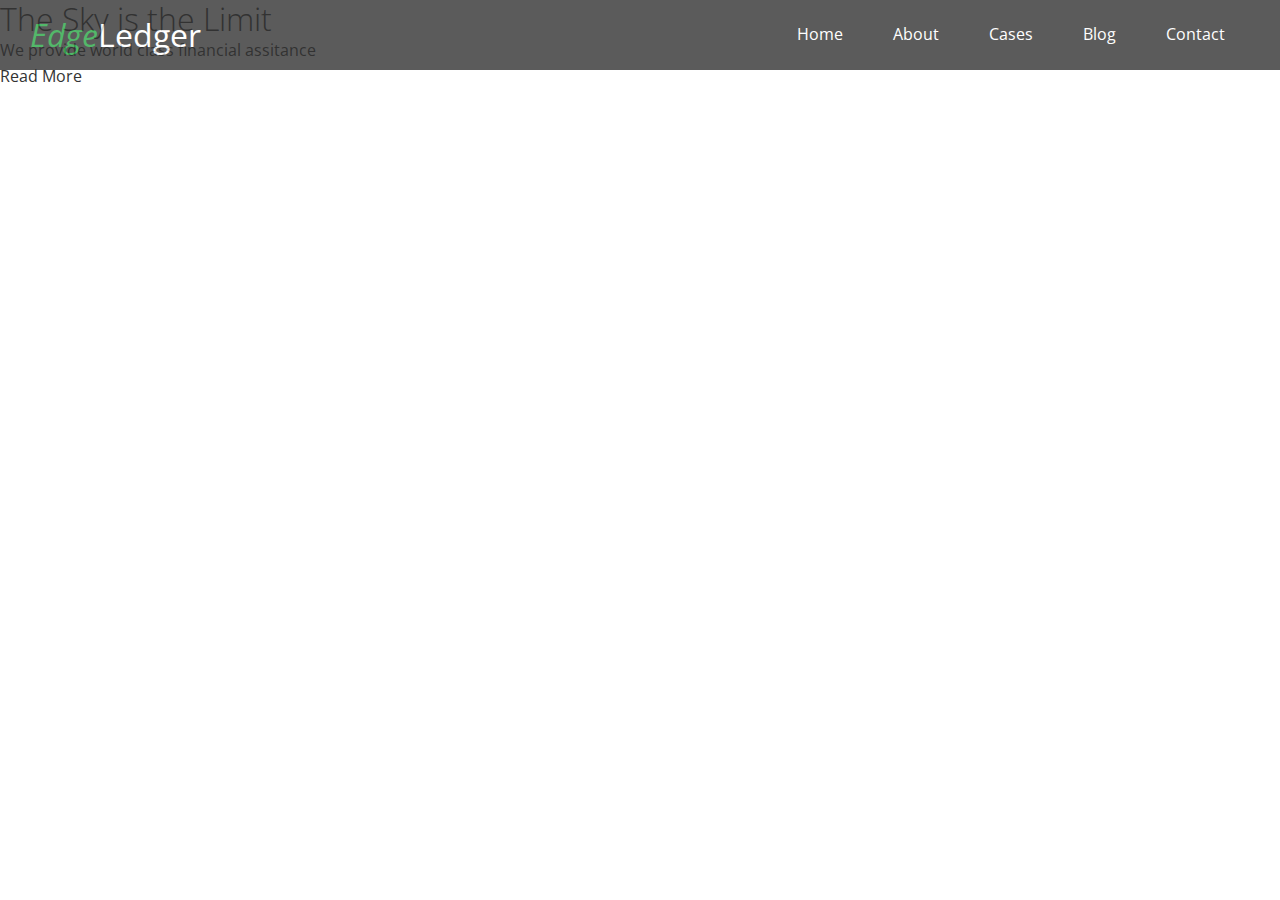
==== index.html @ 9a752066 "navbar2" ====
<!DOCTYPE html>
<html lang="en">
<head>
    <meta charset="UTF-8">
    <meta name="viewport" content="width=device-width, initial-scale=1.0">
    <link rel="stylesheet" href="https://cdnjs.cloudflare.com/ajax/libs/font-awesome/5.14.0/css/all.min.css" integrity="sha512-1PKOgIY59xJ8Co8+NE6FZ+LOAZKjy+KY8iq0G4B3CyeY6wYHN3yt9PW0XpSriVlkMXe40PTKnXrLnZ9+fkDaog==" crossorigin="anonymous" />
    <link rel="stylesheet" href="css/utilites.css">
    <link rel="stylesheet" href="css/style.css">
    <title>Welcome to EdgeLedger</title>
</head>
<body id="home">
    <header class="hero">
        <div class="navbar" id="navbar">
            <h1 class="logo">
               <span class="text-primary"> <i class="fas fa-book-open">Edge</span></i>Ledger
            </h1>
            <nav>
                <ul>
                    <li><a href="#home">Home</a></li>
                    <li><a href="#about">About</a></li>
                    <li><a href="#cases">Cases</a></li>
                    <li><a href="#blog">Blog</a></li>
                    <li><a href="#contact">Contact</a></li>
                </ul>
            </nav>
        </div>
        <div class="content">
            <h1 class="content">The Sky is the Limit</h1>
            <p>We provide world class financial assitance</p>
            <a href="#about" class="btn"><i class="fas fa-chevron-right"></i>Read More</a>
        </div>
    </header>
</body>
</html>
---- css/utilites.css ----
/* Text colors */

.text-primary {
    color: #28a745
}

.text-secondary {
    color: #0284d0
}
---- css/style.css ----
@import url('https://fonts.googleapis.com/css2?family=Open+Sans:wght@300&display=swap');

* {
    box-sizing: border-box;
    padding: 0;
    margin: 0;
}

body {
    font-family: 'Open Sans', sans-serif;
    background: #fff;
    color: #333;
    line-height: 1.6;
}

ul {
    list-style: none;
}
a {
    color: #333;
    text-decoration: none;
}

h1, h2 {
    font-weight: 300;
    line-height: 1.2;
}

p {
    margin: 10 px 0;
}
img {
    width: 100%;
}
/* Nav bar */

.navbar {
    display: flex;
    align-items: center;
    justify-content: space-between;
    background-color: #333;
    color: #fff;
    opacity: 0.8;
    width: 100%;
    height: 70px;
    position: fixed;
    top: 0px;
    padding: 0 30px;
}
.navbar a {
    color: #fff;
    padding: 10px 20px;
    margin: 0 5px;

}
.navbar a:hover {
    border-bottom: #28a745 2px solid;

}

.navbar ul {
    display: flex;
}

.navbar .logo {
    font-weight: 400;
}
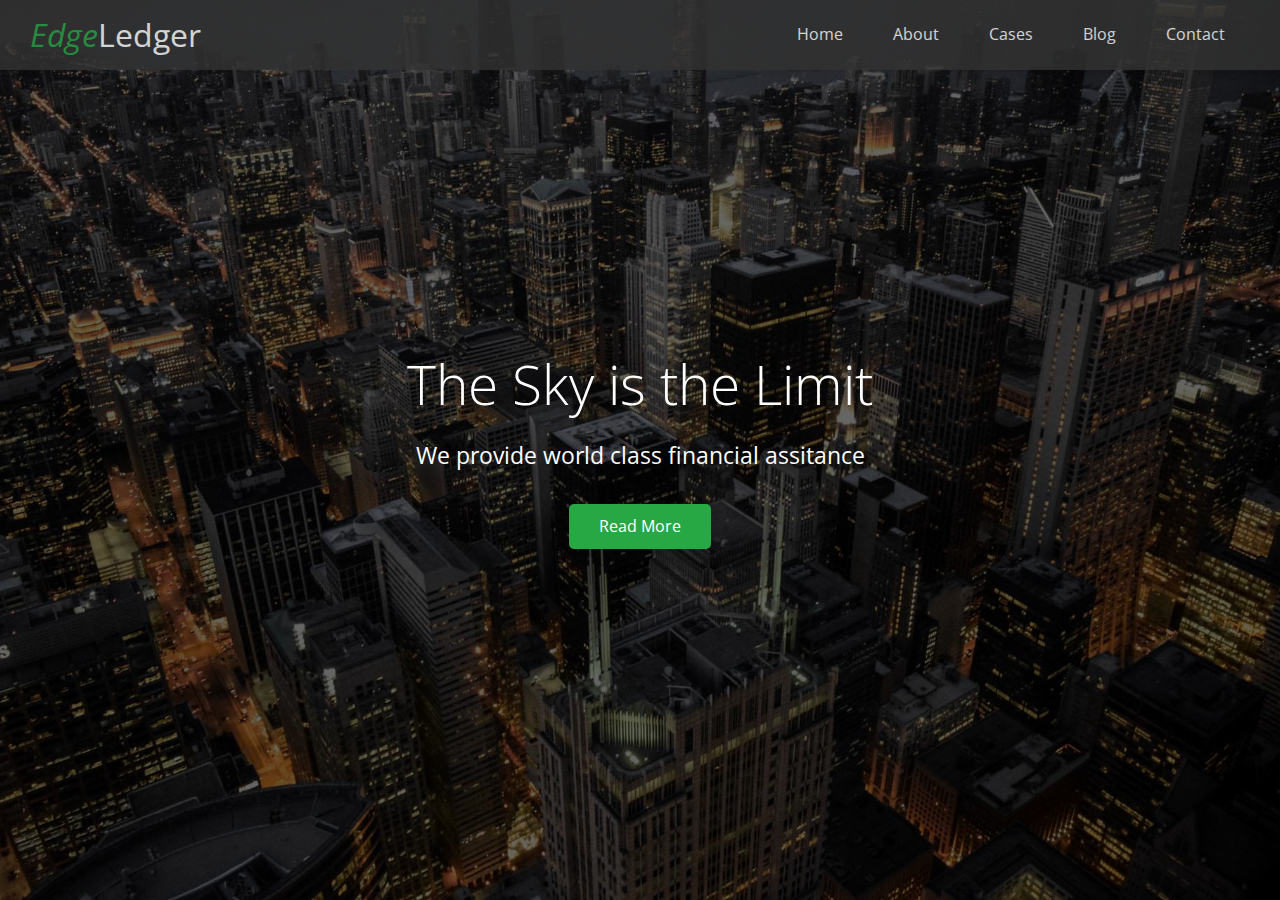
==== commit 9b071e8b: "hero section and overlay" ====
--- a/index.html
+++ b/index.html
@@ -25,9 +25,9 @@
             </nav>
         </div>
         <div class="content">
-            <h1 class="content">The Sky is the Limit</h1>
+            <h1 >The Sky is the Limit</h1>
             <p>We provide world class financial assitance</p>
-            <a href="#about" class="btn"><i class="fas fa-chevron-right"></i>Read More</a>
+            <a href="#about" class="btn"><i class="fas fa-chevron-right"></i> Read More </a>
         </div>
     </header>
 </body>
--- a/css/utilites.css
+++ b/css/utilites.css
@@ -6,4 +6,34 @@
 
 .text-secondary {
     color: #0284d0
+}
+/* Button */
+.btn {
+    cursor: pointer;
+    display: inline-block;
+    padding: 10px 30px;
+    color: #fff;
+    background-color: #28a745 ;
+    border: none;
+    border-radius: 5px;
+}
+
+.btn:hover {
+    opacity: 0.9;
+}
+
+.btn-primary {
+    background:  #28a745;
+    color: #fff;
+}
+
+.btn-secondary {
+    background: #0284d0;
+    color: #fff;
+}.btn-dark {
+    background:  #333;
+    color: #fff;
+}.btn-light {
+    background:  #f4f4f4;
+    color: #333;
 }--- a/css/style.css
+++ b/css/style.css
@@ -65,4 +65,45 @@
 
 .navbar .logo {
     font-weight: 400;
+}
+
+/* Header */
+
+.hero {
+    background: url('../images/home/showcase.jpg') no-repeat center center/cover;
+    height: 100vh;
+    position: relative;
+    color: #fff;
+}
+.hero .content {
+    display: flex;
+    flex-direction: column;
+    align-items: center;
+    justify-content: center;
+    text-align: center;
+    height: 100%;
+    padding: 0 20px;
+}
+
+.hero .content h1 {
+    font-size: 55px;
+}
+.hero .content p {
+    font-size: 23px;
+    max-width: 600px;
+    margin: 20px 0 30px;
+}
+
+.hero::before {
+    content: '';
+    position: absolute;
+    top: 0;
+    left: 0;
+    width: 100%;
+    height: 100%;
+    background: rgba(0,0,0,0.6);
+}
+
+.hero * {
+    z-index: 10;
 }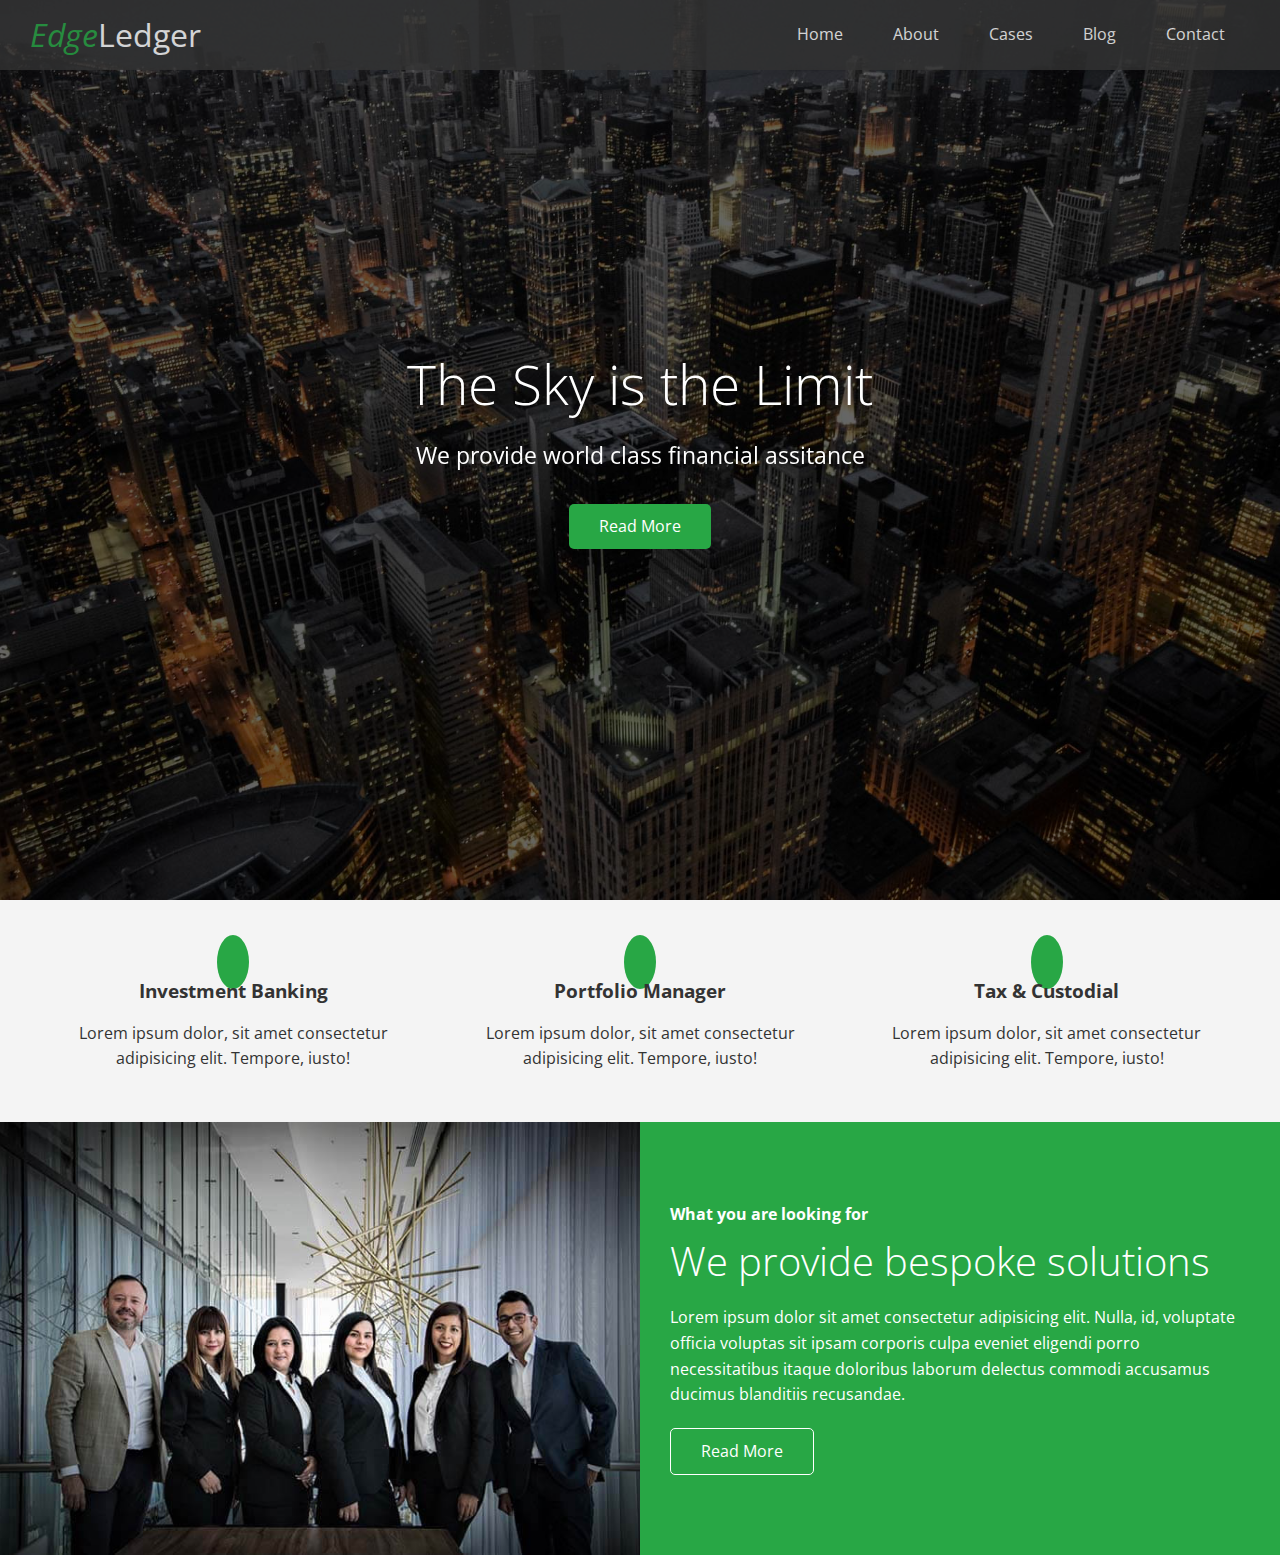
==== commit facc9bf5: "icons and solutions sections" ====
--- a/index.html
+++ b/index.html
@@ -30,5 +30,62 @@
             <a href="#about" class="btn"><i class="fas fa-chevron-right"></i> Read More </a>
         </div>
     </header>
+    <!-- ABOUT: ICONS -->
+        <section id="about" class="icons bg-light">
+            <div class="flex-items">
+              <div>
+                <i class="fas fa-university fa-2x"></i>
+                <div>
+                  <h3>Investment Banking</h3>
+                  <p>
+                    Lorem ipsum dolor, sit amet consectetur adipisicing elit.
+                    Tempore, iusto!
+                  </p>
+                </div>
+              </div>
+              <div>
+                <i class="fas fa-book-reader fa-2x"></i>
+                <div>
+                  <h3>Portfolio Manager</h3>
+                  <p>
+                    Lorem ipsum dolor, sit amet consectetur adipisicing elit.
+                    Tempore, iusto!
+                  </p>
+                </div>
+              </div>
+              <div>
+                <i class="fas fa-pencil-alt fa-2x"></i>
+                <div>
+                  <h3>Tax & Custodial</h3>
+                  <p>
+                    Lorem ipsum dolor, sit amet consectetur adipisicing elit.
+                    Tempore, iusto!
+                  </p>
+                </div>
+              </div>
+            </div>
+          </section>
+          <!-- ABOUT: SOLUTIONS -->
+          <section class="solutions flex-columns">
+              <div class="row">
+                  <div class="column">
+                      <div class="column-1">
+                          <img src="images/home/people.jpg" alt="">
+                      </div>
+                  </div>
+                  <div class="column">
+                      <div class="column-2 bg-primary">
+                        <h4>What you are looking for </h4>  
+                        <h2>We provide bespoke solutions</h2>
+                        <p>Lorem ipsum dolor sit amet consectetur adipisicing elit. Nulla, id, voluptate officia voluptas sit ipsam corporis culpa eveniet eligendi porro necessitatibus itaque doloribus laborum delectus commodi accusamus ducimus blanditiis recusandae.</p>
+                        <a href="#" class="btn btn-outline">
+                            <i class="fas fa-chevron"></i>
+                            Read More
+                        </a>
+                      </div>
+                  </div>
+              </div>
+          </section>
+    </main>
 </body>
 </html>--- a/css/utilites.css
+++ b/css/utilites.css
@@ -22,18 +22,76 @@
     opacity: 0.9;
 }
 
-.btn-primary {
+.btn-primary, .bg-primary {
     background:  #28a745;
     color: #fff;
 }
 
-.btn-secondary {
+.btn-secondary, .bg-secondary {
     background: #0284d0;
     color: #fff;
-}.btn-dark {
+}.btn-dark, .bg-dark {
     background:  #333;
     color: #fff;
-}.btn-light {
+}.btn-light, .bg-light {
     background:  #f4f4f4;
     color: #333;
-}+}
+.btn-outline {
+    background: transparent;
+    border: 1px solid #fff;
+}
+
+/* flex items */
+.flex-items {
+    display: flex;
+    text-align: center;
+    justify-content: center;
+    text-align: center;
+    height: 100%;
+}
+.flex-items > div{
+    padding: 20px;
+}
+/* Flex Columns */
+.flex-columns .row {
+    display: flex;
+    flex-direction: row;
+    flex-wrap: wrap;
+    width: 100%;
+}
+.flex-columns .column {
+    display: flex;
+    flex-direction: column;
+    flex-basis: 100%;
+    flex: 1;
+}
+
+.flex-columns .column .column-1,
+.flex-columns .column .column-2 {
+    height: 100%;
+}
+
+.flex-columns img {
+    width: 100%;
+    height: 100%;
+    object-fit: cover;
+}
+
+.flex-columns .column-2{
+    display: flex;
+    flex-direction: column;
+    align-items: flex-start;
+    justify-content: center;
+    padding: 30px;
+}
+.flex-columns h2 {
+    font-size: 40px;
+    font-weight: 100;
+}
+.flex-columns h4 {
+    margin-bottom: 10px;
+}
+.flex-columns p {
+    margin: 20px 0;
+}
--- a/css/style.css
+++ b/css/style.css
@@ -106,4 +106,21 @@
 
 .hero * {
     z-index: 10;
+}
+
+/* Icons */
+.icons {
+    padding: 30px;
+}
+.icons h3 {
+    font-weight: bold;
+    margin-bottom: 15px;
+}
+
+.icons i {
+    background-color: #28a745;
+    color: #fff;
+    padding: 1rem;
+    border-radius: 50%;
+    margin-bottom: 15px;
 }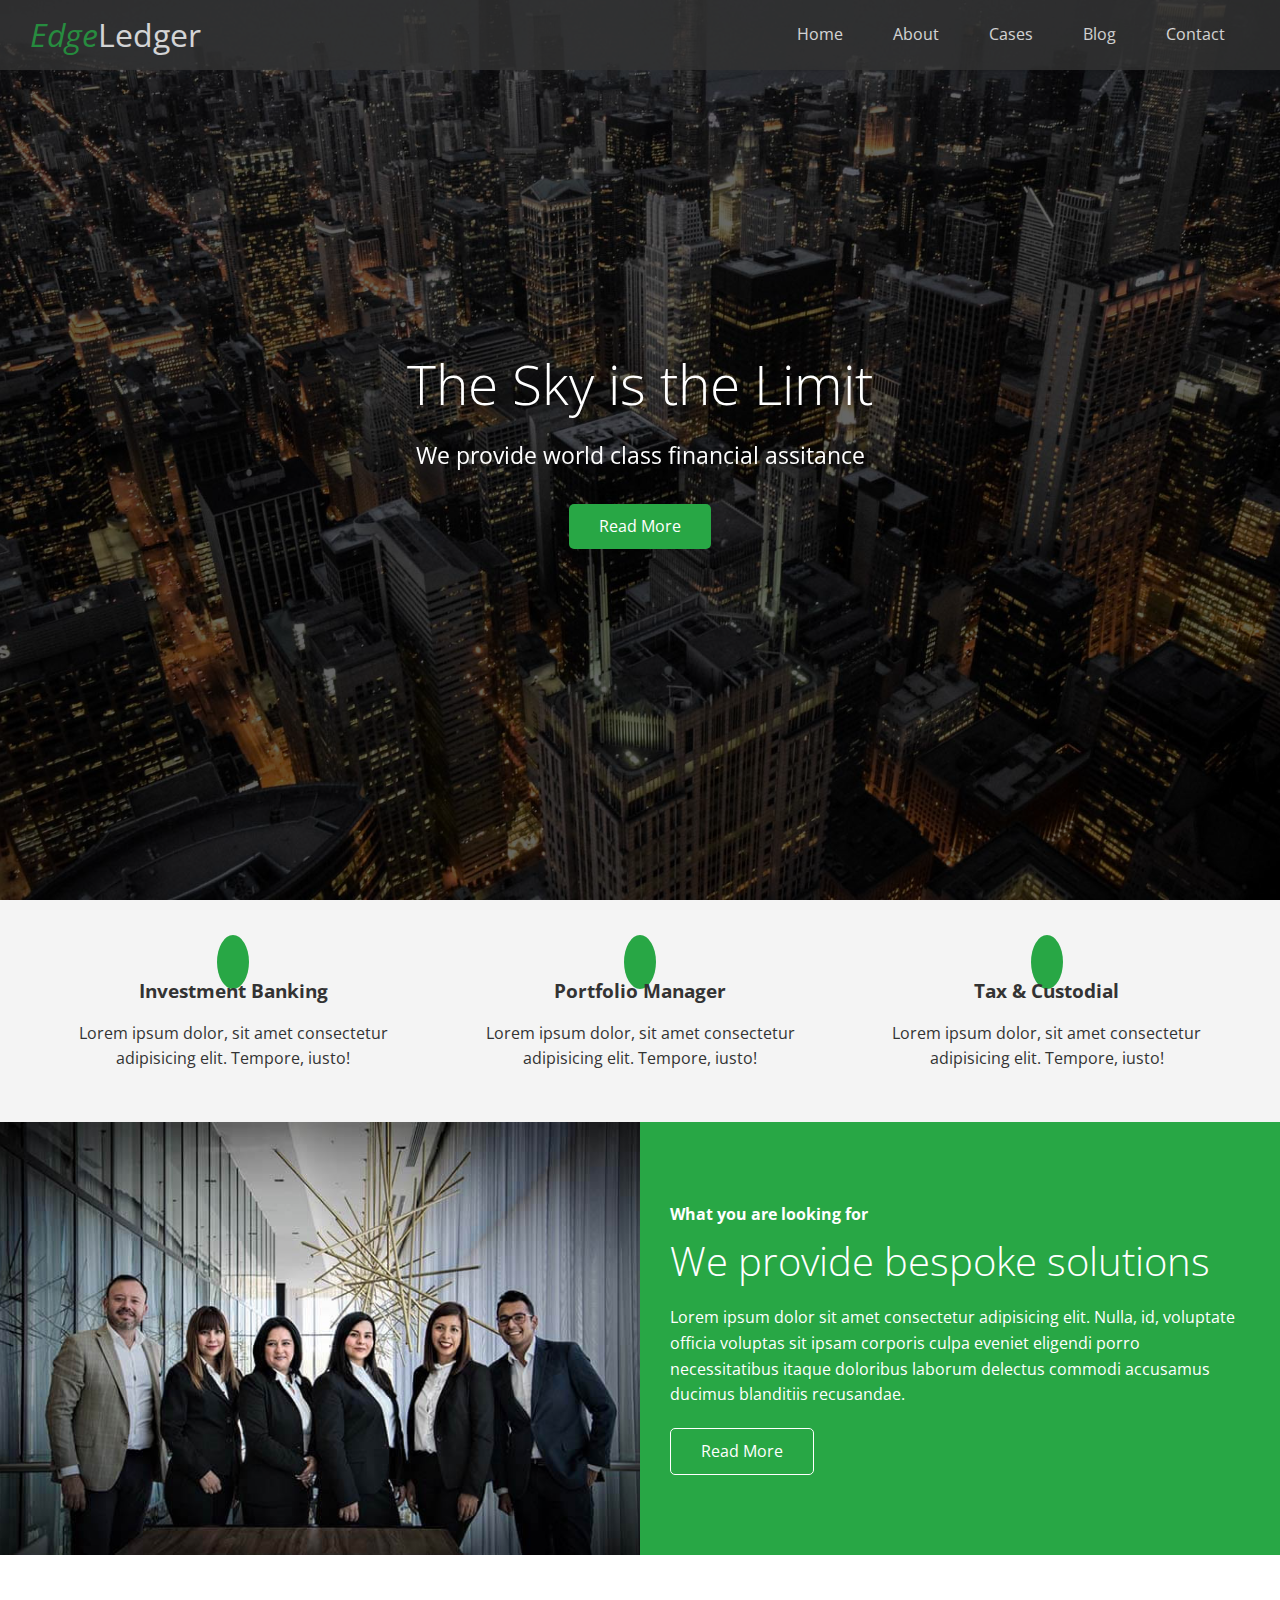
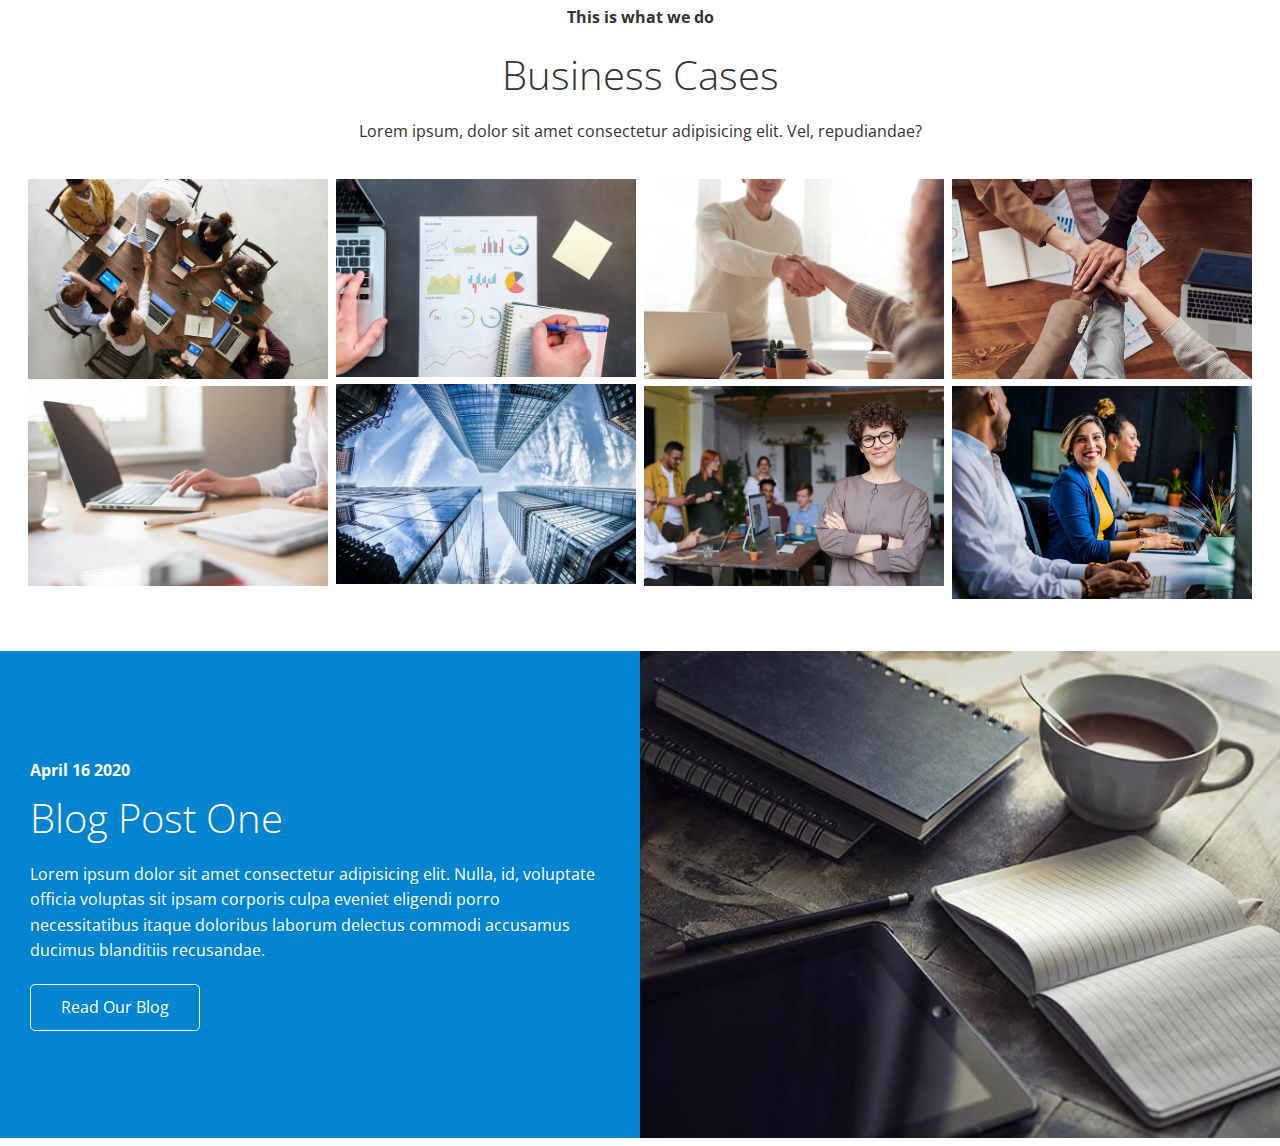
==== commit ec4a0fb6: "cases and blog sections" ====
--- a/index.html
+++ b/index.html
@@ -86,6 +86,53 @@
                   </div>
               </div>
           </section>
+          <!-- Cases -->
+          <section id="cases" class="cases flex-grid section-padding">
+              <header class="section-header">
+                  <h4>This is what we do</h4>
+                  <h2>Business Cases</h2>
+                  <p>Lorem ipsum, dolor sit amet consectetur adipisicing elit. Vel, repudiandae?</p>
+              </header>
+              <div class="row">
+                  <div class="column">
+                      <img src="images/cases/cases1.jpg" alt="">
+                      <img src="images/cases/cases2.jpg" alt="">
+                  </div>
+                  <div class="column">
+                      <img src="images/cases/cases3.jpg" alt="">
+                      <img src="images/cases/cases4.jpg" alt="">
+                  </div>
+                  <div class="column">
+                      <img src="images/cases/cases5.jpg" alt="">
+                      <img src="images/cases/cases6.jpg" alt="">
+                  </div>
+                  <div class="column">
+                      <img src="images/cases/cases7.jpg" alt="">
+                      <img src="images/cases/cases8.jpg" alt="">
+                  </div>
+              </div>
+          </section>
+          <!-- blog: SOLUTIONS -->
+          <section id="blog" class="blog flex-columns flex-reverse">
+            <div class="row">
+                <div class="column">
+                    <div class="column-1">
+                        <img src="images/home/blog.jpg" alt="">
+                    </div>
+                </div>
+                <div class="column">
+                    <div class="column-2 bg-secondary">
+                      <h4>April 16 2020 </h4>  
+                      <h2>Blog Post One</h2>
+                      <p>Lorem ipsum dolor sit amet consectetur adipisicing elit. Nulla, id, voluptate officia voluptas sit ipsam corporis culpa eveniet eligendi porro necessitatibus itaque doloribus laborum delectus commodi accusamus ducimus blanditiis recusandae.</p>
+                      <a href="#" class="btn btn-outline">
+                          <i class="fas fa-chevron"></i>
+                          Read Our Blog
+                      </a>
+                    </div>
+                </div>
+            </div>
+        </section>
     </main>
 </body>
 </html>--- a/css/utilites.css
+++ b/css/utilites.css
@@ -54,6 +54,9 @@
     padding: 20px;
 }
 /* Flex Columns */
+.flex-columns.flex-reverse .row {
+    flex-direction: row-reverse;
+}
 .flex-columns .row {
     display: flex;
     flex-direction: row;
@@ -95,3 +98,31 @@
 .flex-columns p {
     margin: 20px 0;
 }
+/* HEADER  */
+.section-header {
+    padding: 30px;
+    display: flex;
+    flex-direction: column;
+    align-items: center;
+    justify-content: center;
+    text-align: center;
+}
+
+.section-header h2 {
+    font-size: 40px;
+    margin: 20px 0;
+}
+
+.section-padding {
+    padding: 20px 20px 40px;
+}
+.flex-grid .row{
+    display: flex;
+    flex-wrap: wrap;
+    padding: 0 4px;
+}
+.flex-grid .column {
+    flex: 25%;
+    max-width: 25%;
+    padding: 4px;
+}--- a/css/style.css
+++ b/css/style.css
@@ -123,4 +123,7 @@
     padding: 1rem;
     border-radius: 50%;
     margin-bottom: 15px;
+}
+.cases img:hover {
+    opacity: 0.7;
 }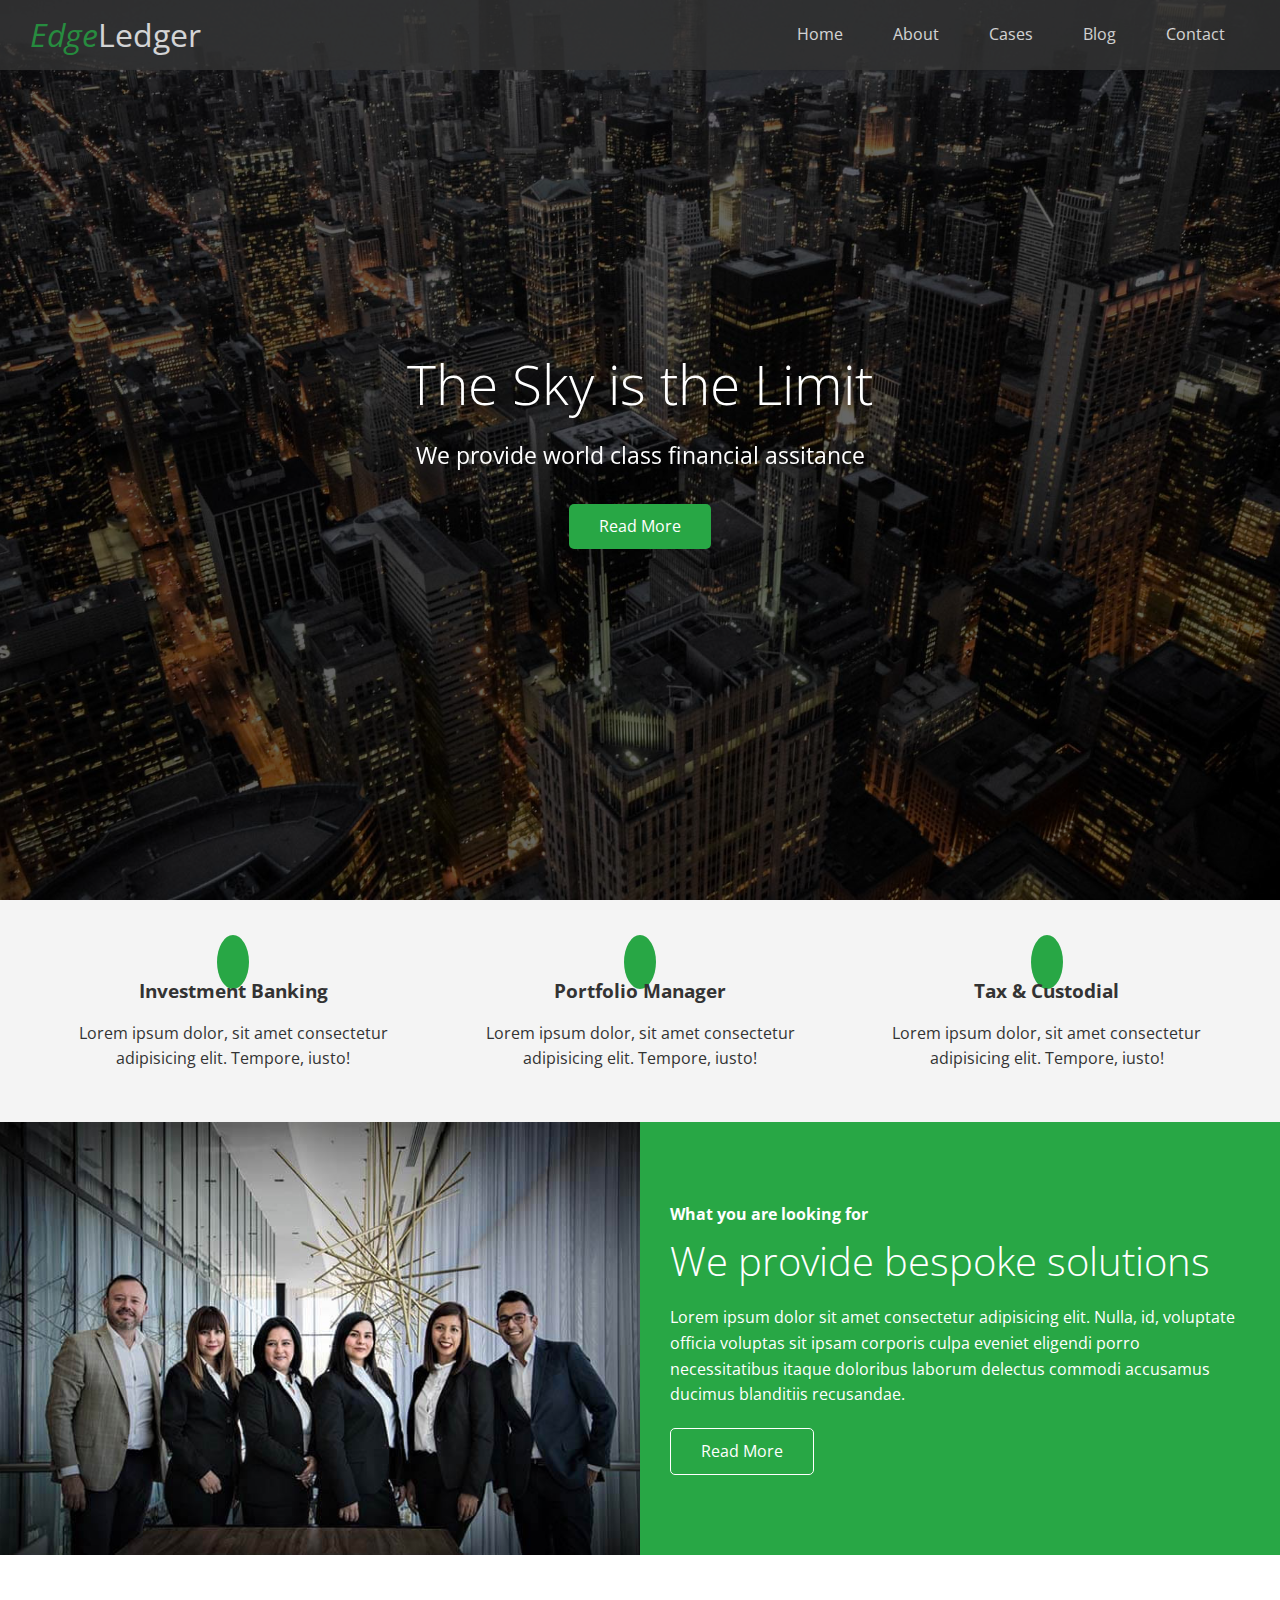
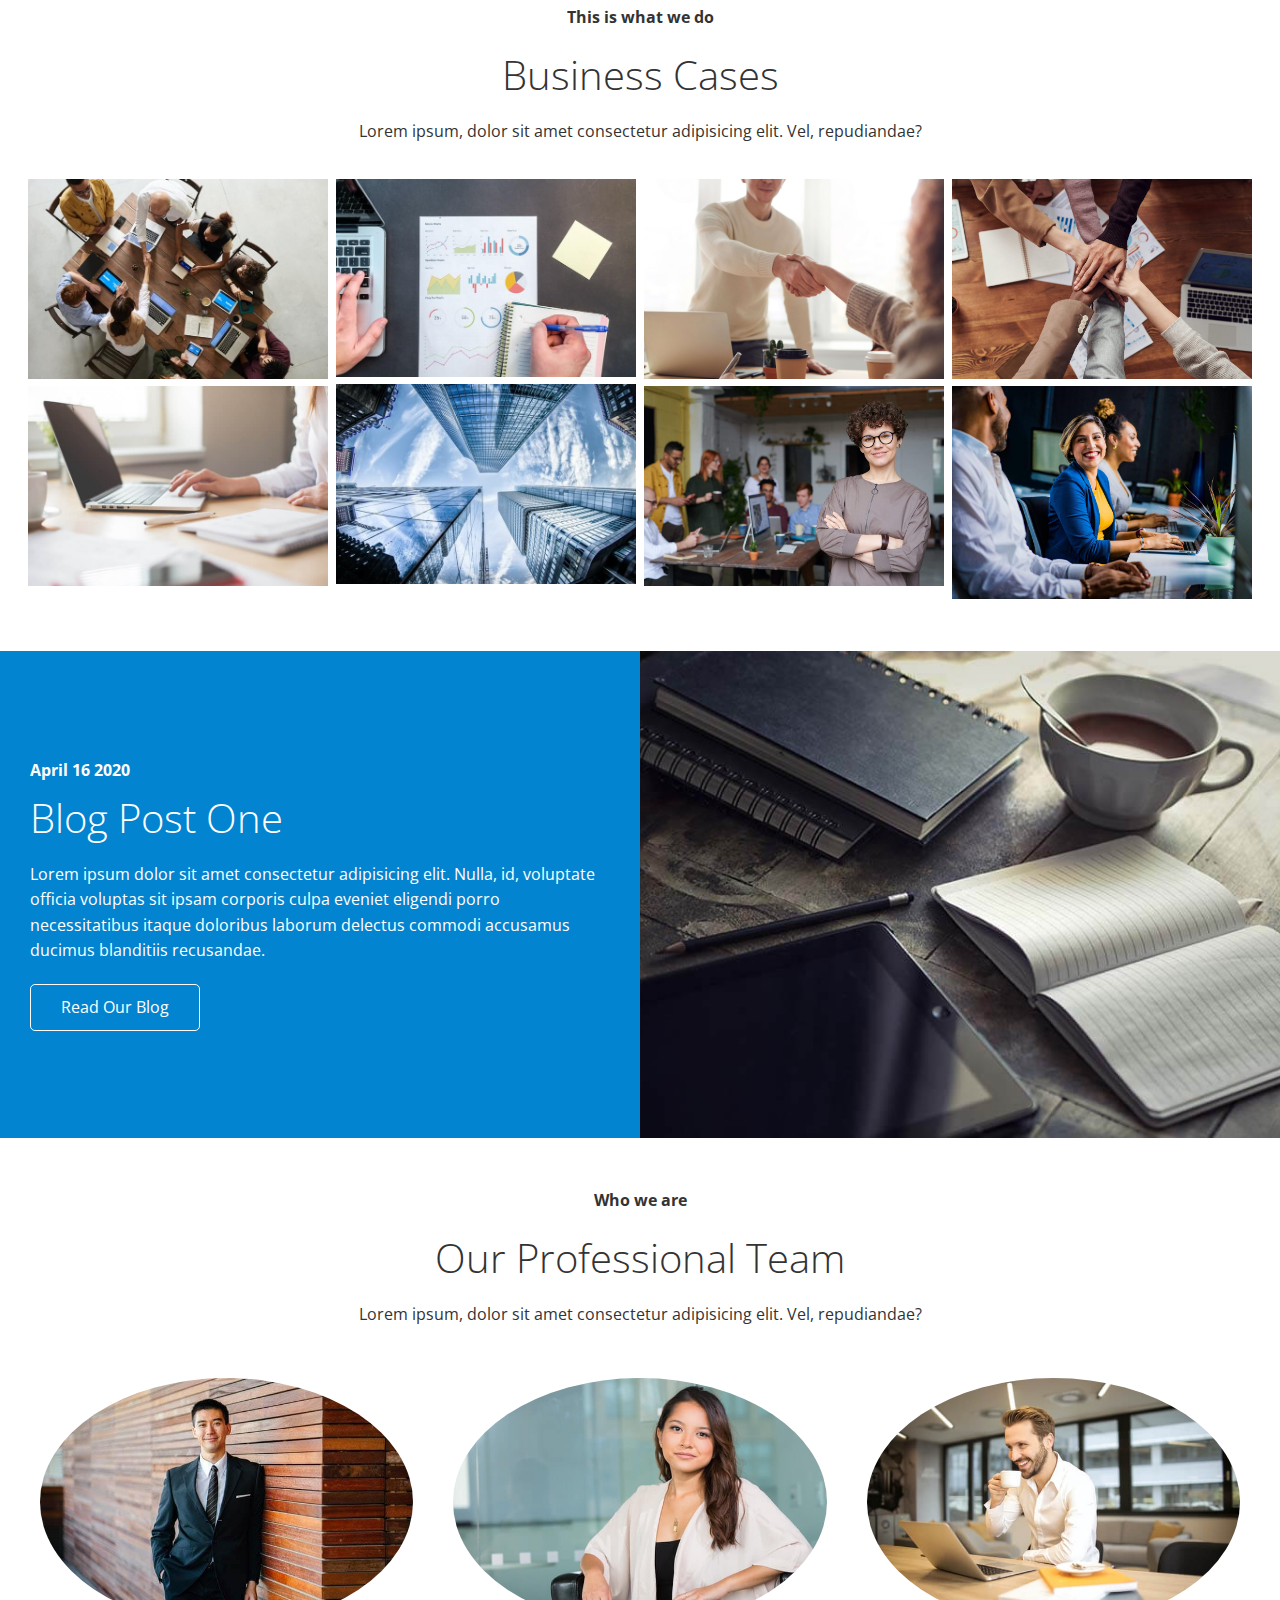
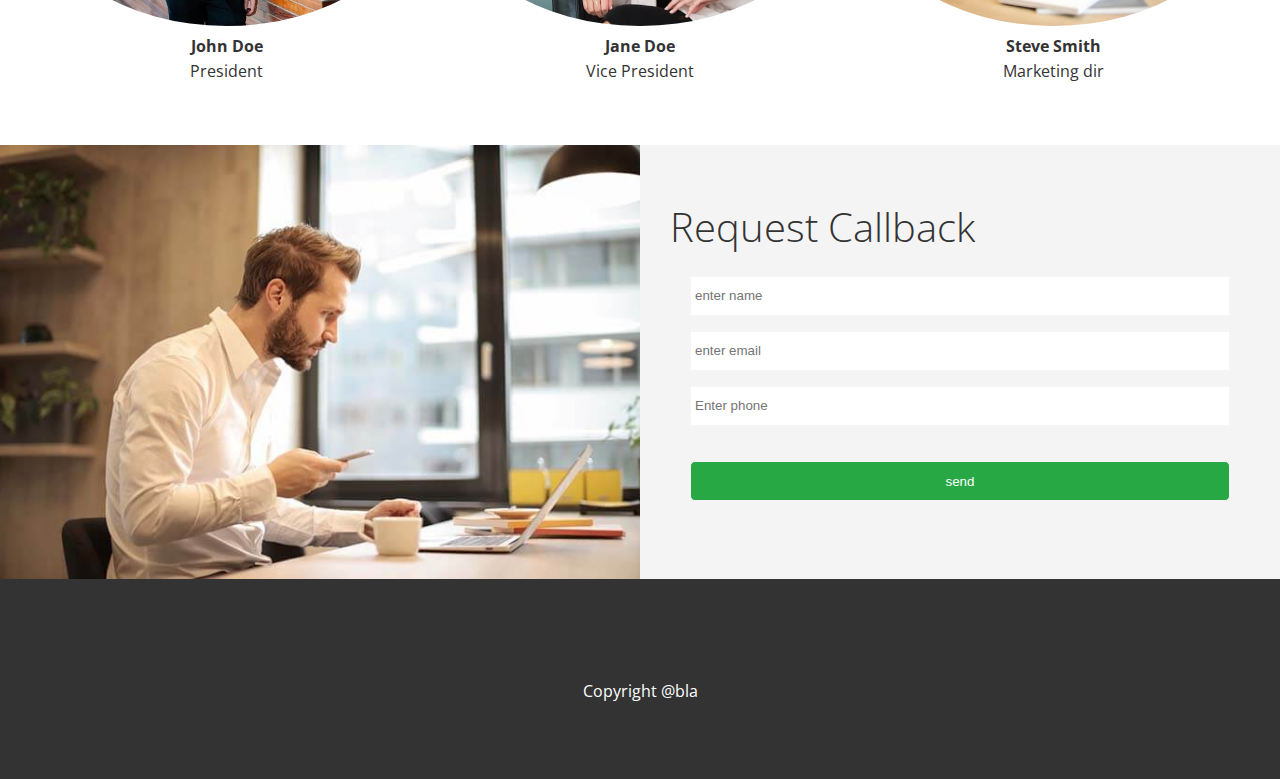
==== commit 15e67147: "finishing the homepage" ====
--- a/index.html
+++ b/index.html
@@ -133,6 +133,70 @@
                 </div>
             </div>
         </section>
+         <!-- Team -->
+         <section id="team" class="team section-padding">
+            <header class="section-header">
+                <h4>Who we are</h4>
+                <h2>Our Professional Team</h2>
+                <p>Lorem ipsum, dolor sit amet consectetur adipisicing elit. Vel, repudiandae?</p>
+            </header>
+            <div class="flex-items">
+                <div>
+                    <img src="images/team/person1.jpg" alt="">
+                    <h4>John Doe</h4>
+                    <p>President</p>
+                </div>
+                <div>
+                    <img src="images/team/person2.jpg" alt="">
+                    <h4>Jane Doe</h4>
+                    <p>Vice President</p>
+                </div>
+                <div>
+                    <img src="images/team/person3.jpg" alt="">
+                    <h4>Steve Smith</h4>
+                    <p>Marketing dir</p>
+                </div>
+            </div>
+        </section>
+         <!-- Contact-->
+         <section id="contact" class="contact flex-columns">
+            <div class="row">
+                <div class="column">
+                    <div class="column-1">
+                        <img src="images/home/contact.jpg" alt="">
+                    </div>
+                </div>
+                <div class="column">
+                    <div class="column-2 bg-light">
+                        <h2>Request Callback</h2>
+                      <form action="" class="callback-form">
+                          <div class="form-control">
+                              <label for="name"></label>
+                              <input type="name" name="name" id="name" placeholder="enter name"">
+                          </div>
+                          <div class="form-control">
+                              <label for="email"></label>
+                              <input type="email" name="email" id="email" placeholder="enter email"">
+                          </div>
+                          <div class="form-control">
+                              <label for="phone"></label>
+                              <input type="text" name="phone" id="phone" placeholder="Enter phone"">
+                          </div>
+                          <input type="submit" value="send" id="submit" class="btn">
+                      </form>
+                    </div>
+                </div>
+            </div>
+        </section>
     </main>
+    <footer class="footer bg-dark">
+        <div class="social">
+            <a href="#"><i class="fab fa-facebook fa-2x"></i></a>
+            <a href="#"><i class="fab fa-twitter fa-2x"></i></a>
+            <a href="#"><i class="fab fa-youtube fa-2x"></i></a>
+            <a href="#"><i class="fab fa-linkedin fa-2x"></i></a>
+        </div>
+        <p>Copyright @bla</p>
+    </footer>
 </body>
 </html>--- a/css/style.css
+++ b/css/style.css
@@ -126,4 +126,53 @@
 }
 .cases img:hover {
     opacity: 0.7;
+}
+.team img{
+    border-radius: 50%;
+}
+
+/* Callback form */
+
+.callback-form {
+    width: 100%;
+    padding: 20px;
+}
+.callback-form label {
+    display: block;
+    margin-bottom: 5px;
+}
+.callback-form .form-control {
+    margin-bottom: 15px;
+}
+.callback-form input {
+    width: 100%;
+    padding: 4px;
+    height: 40px;
+    border: #f5f5f5  1px solid;
+}
+.callback-form input:focus {
+    outline-color:#28a745;
+}
+.callback-form .btn {
+    padding: 12px 0;
+    margin-top: 20px;
+}
+/* footer */
+.footer {
+    display: flex;
+    flex-direction: column;
+    align-items: center;
+    justify-content: center;
+    text-align: center;
+    height: 200px
+}
+
+.footer a {
+    color: #fff
+}
+.footer a:hover {
+    color:  #28a745;
+}
+.footer .social > * {
+    margin-right: 30px;
 }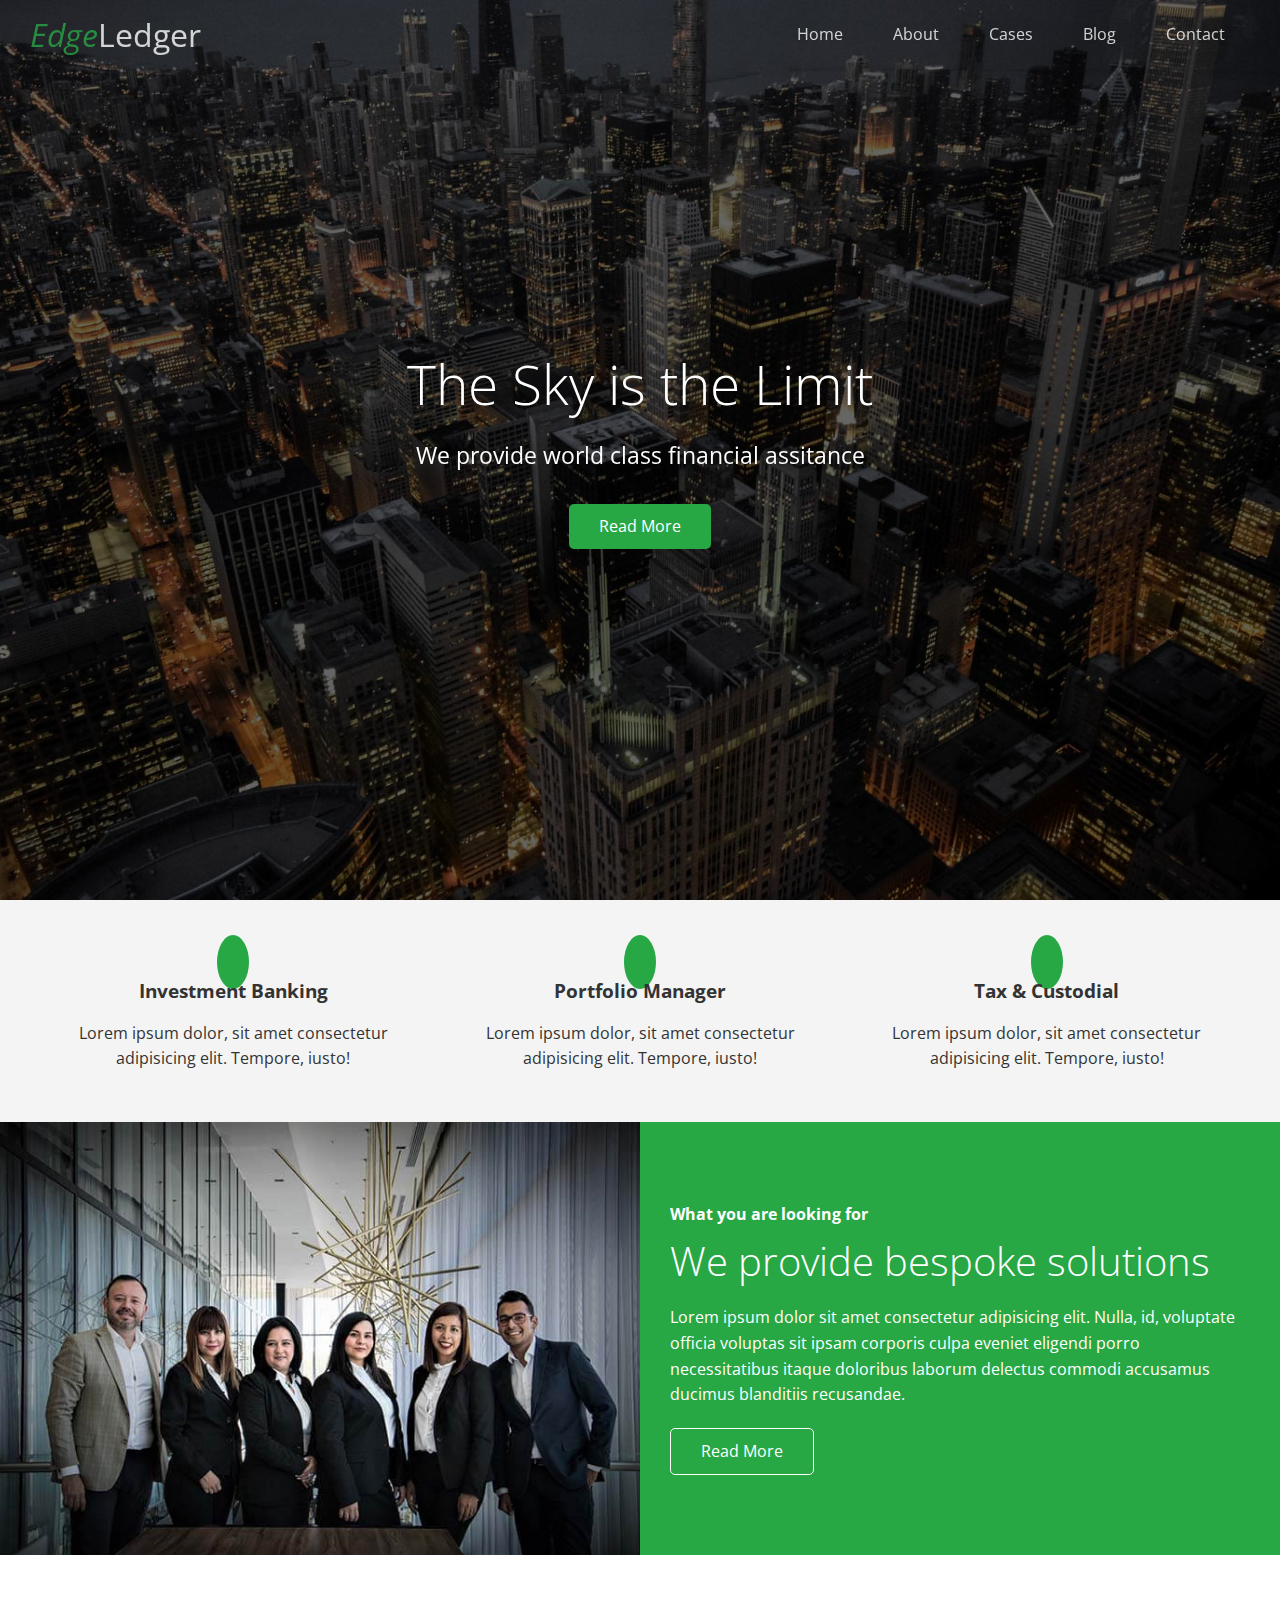
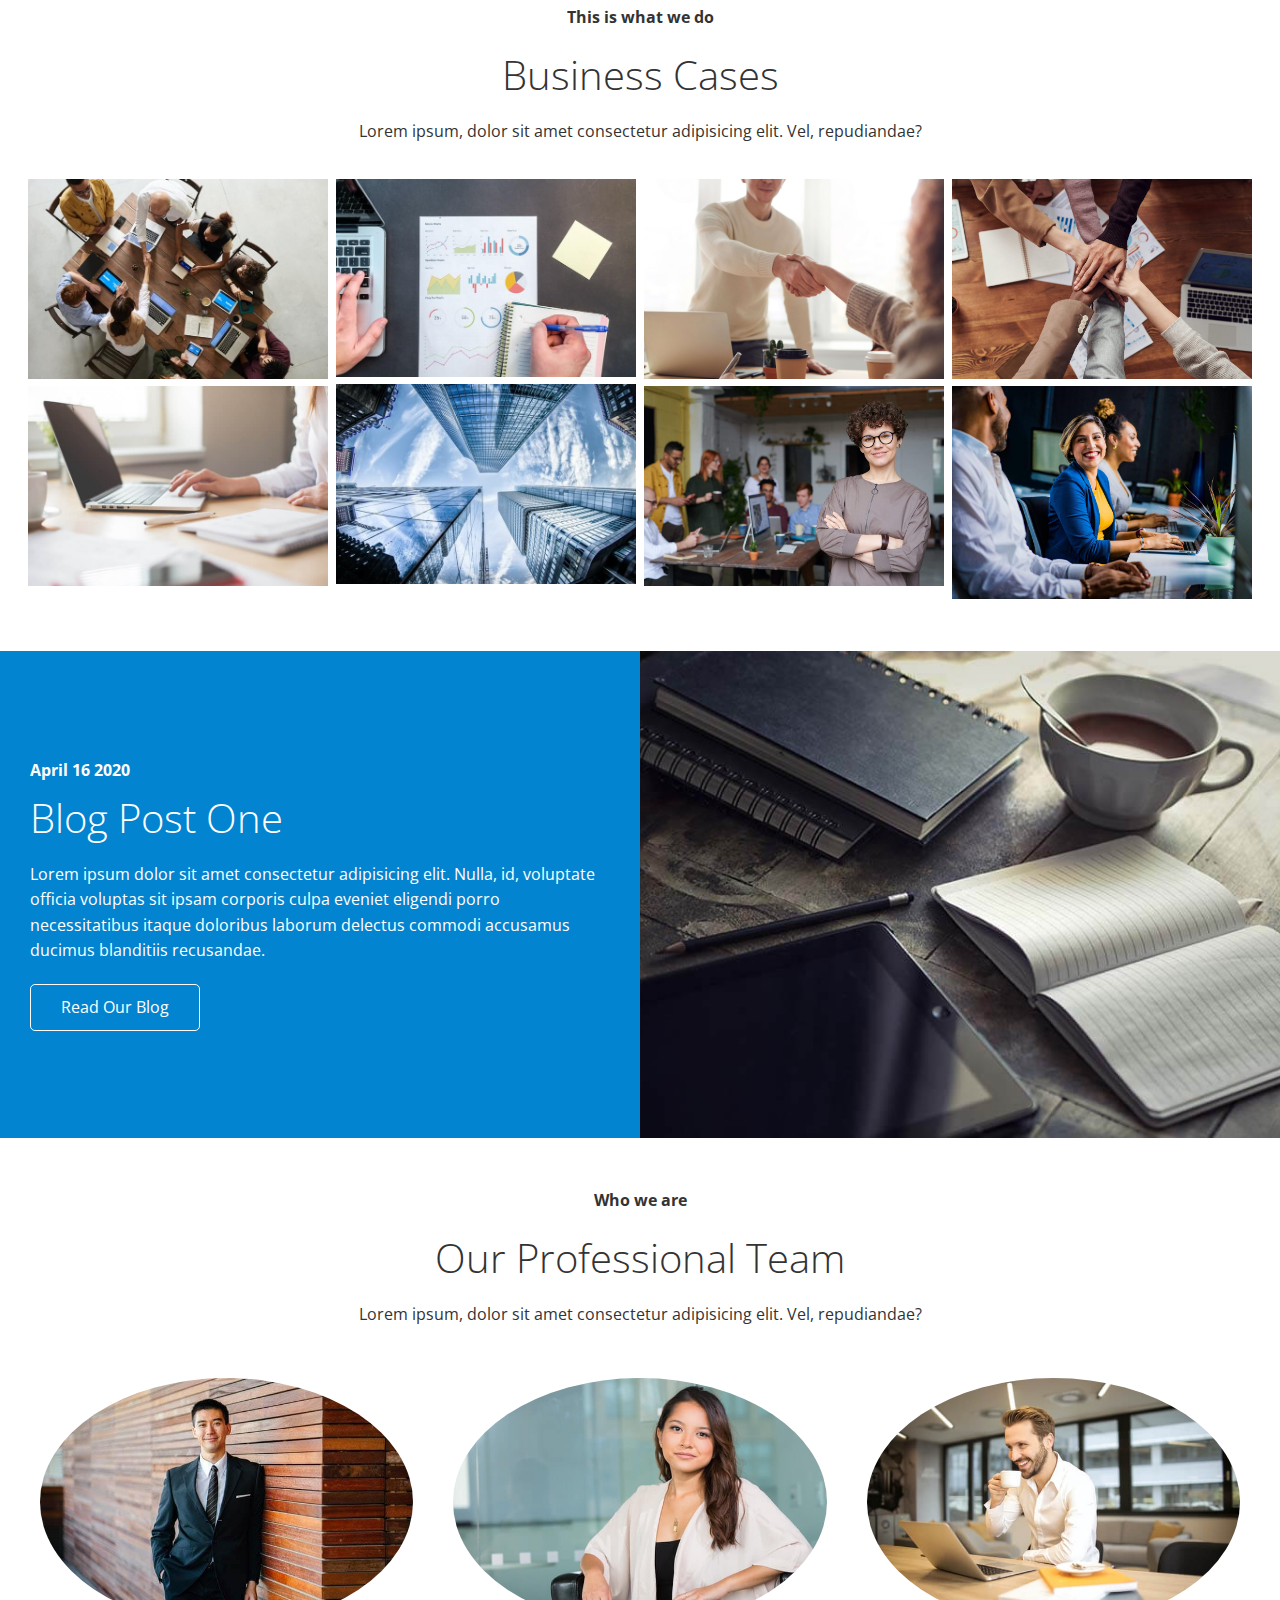
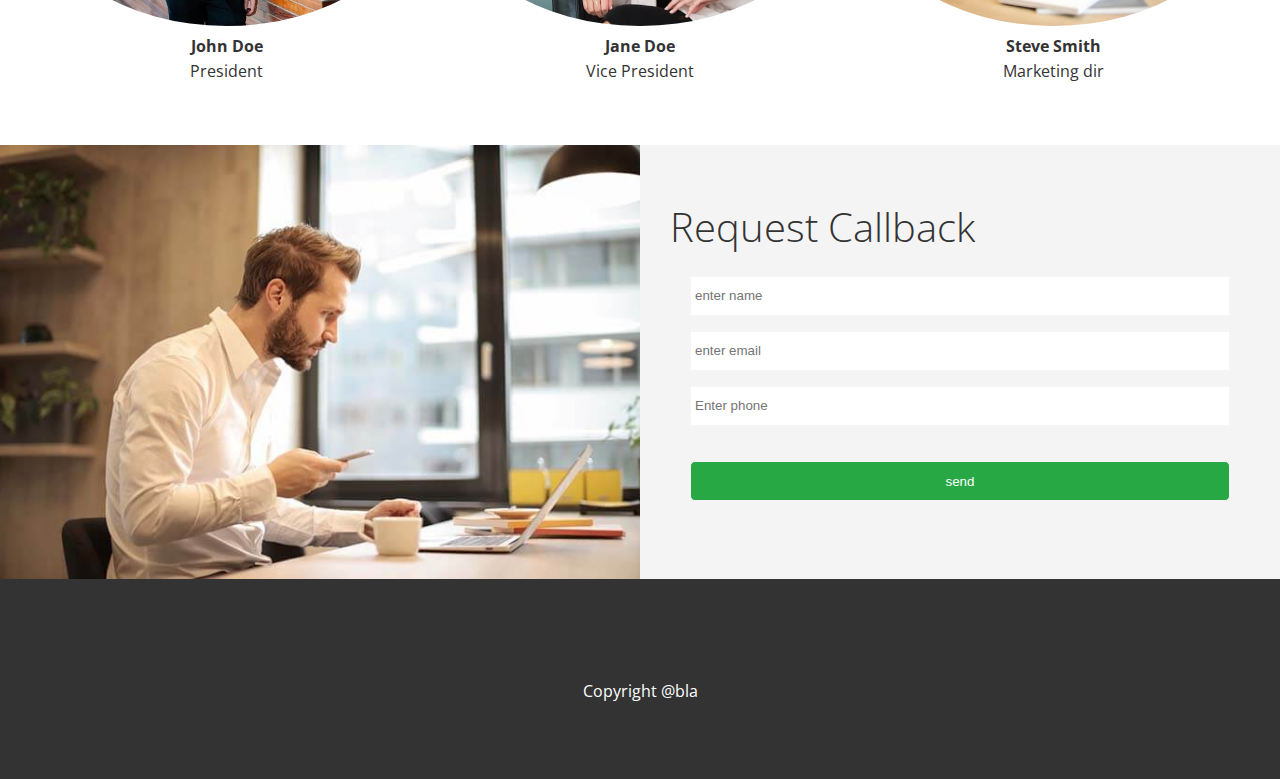
==== commit f55c2d00: "navbar" ====
--- a/index.html
+++ b/index.html
@@ -3,6 +3,7 @@
 <head>
     <meta charset="UTF-8">
     <meta name="viewport" content="width=device-width, initial-scale=1.0">
+    <link rel="shortcut icon" type="image/x-icon" href="/favicon.ico" />
     <link rel="stylesheet" href="https://cdnjs.cloudflare.com/ajax/libs/font-awesome/5.14.0/css/all.min.css" integrity="sha512-1PKOgIY59xJ8Co8+NE6FZ+LOAZKjy+KY8iq0G4B3CyeY6wYHN3yt9PW0XpSriVlkMXe40PTKnXrLnZ9+fkDaog==" crossorigin="anonymous" />
     <link rel="stylesheet" href="css/utilites.css">
     <link rel="stylesheet" href="css/style.css">
@@ -10,7 +11,7 @@
 </head>
 <body id="home">
     <header class="hero">
-        <div class="navbar" id="navbar">
+        <div class="navbar top" id="navbar">
             <h1 class="logo">
                <span class="text-primary"> <i class="fas fa-book-open">Edge</span></i>Ledger
             </h1>
@@ -30,6 +31,7 @@
             <a href="#about" class="btn"><i class="fas fa-chevron-right"></i> Read More </a>
         </div>
     </header>
+    <main>
     <!-- ABOUT: ICONS -->
         <section id="about" class="icons bg-light">
             <div class="flex-items">
@@ -125,7 +127,7 @@
                       <h4>April 16 2020 </h4>  
                       <h2>Blog Post One</h2>
                       <p>Lorem ipsum dolor sit amet consectetur adipisicing elit. Nulla, id, voluptate officia voluptas sit ipsam corporis culpa eveniet eligendi porro necessitatibus itaque doloribus laborum delectus commodi accusamus ducimus blanditiis recusandae.</p>
-                      <a href="#" class="btn btn-outline">
+                      <a href="blog.html" class="btn btn-outline">
                           <i class="fas fa-chevron"></i>
                           Read Our Blog
                       </a>
@@ -198,5 +200,41 @@
         </div>
         <p>Copyright @bla</p>
     </footer>
+    <script src="https://code.jquery.com/jquery-3.5.1.min.js" integrity="sha256-9/aliU8dGd2tb6OSsuzixeV4y/faTqgFtohetphbbj0=" crossorigin="anonymous"></script>
+    <script >
+        const navbar = document.getElementById('navbar');
+        let scrolled  = false; 
+
+        window.onscroll = function(){
+            if(window.pageYOffset > 100){
+                navbar.classList.remove('top')
+                if(!scrolled){
+                    navbar.style.transform = "translateY(-70px)";
+                }
+                setTimeout(function(){
+                    navbar.style.transform = "translateY(0px)";
+                    scrolled=true;
+                }, 200)
+            } else {
+                navbar.classList.add('top');
+                scrolled = false
+            }
+        }
+          // Smooth Scrolling
+      $('#navbar a, .btn').on('click', function (e) {
+        if (this.hash !== '') {
+          e.preventDefault();
+
+          const hash = this.hash;
+
+          $('html, body').animate(
+            {
+              scrollTop: $(hash).offset().top - 100,
+            },
+            800
+          );
+        }
+      });
+    </script>
 </body>
 </html>--- a/css/style.css
+++ b/css/style.css
@@ -47,6 +47,10 @@
     position: fixed;
     top: 0px;
     padding: 0 30px;
+    transition: 0.5s ease-out;
+}
+.navbar.top {
+    background: transparent;
 }
 .navbar a {
     color: #fff;
@@ -107,7 +111,10 @@
 .hero * {
     z-index: 10;
 }
-
+.hero.blog {
+    background: url('../images/home/blog.jpg') no-repeat center center/cover;
+    height: 30vh;
+}
 /* Icons */
 .icons {
     padding: 30px;
@@ -156,6 +163,27 @@
 .callback-form .btn {
     padding: 12px 0;
     margin-top: 20px;
+}
+/* Post */
+.post {
+    padding: 50px 30px;
+}
+.post h2 {
+    font-size: 40px;
+    margin-bottom: 20px;
+    padding-bottom: 10px;
+    border-bottom: #ccc solid 1px;
+
+}
+.post .meta {
+    margin-bottom: 30px;
+}
+
+.post img {
+    width: 300px;
+    border-radius: 50%;
+    display: block;
+    margin: 0 auto 30px;
 }
 /* footer */
 .footer {
@@ -175,4 +203,27 @@
 }
 .footer .social > * {
     margin-right: 30px;
+}
+/* Mobile */
+@media(max-width: 768px) {
+    .navbar{
+        flex-direction: column;
+        height: 120px;
+        padding: 20p
+    }
+    .navbar a {
+        padding: 10px 20px;
+        margin: 0 3px;
+    }
+    .flex-items {
+        flex-direction: column;
+    }
+    .flex-columns .column, .flex-grid .column {
+        flex: 100%;
+        max-width: 100%;
+    }
+    .team img {
+        width: 50%;
+    }
+
 }